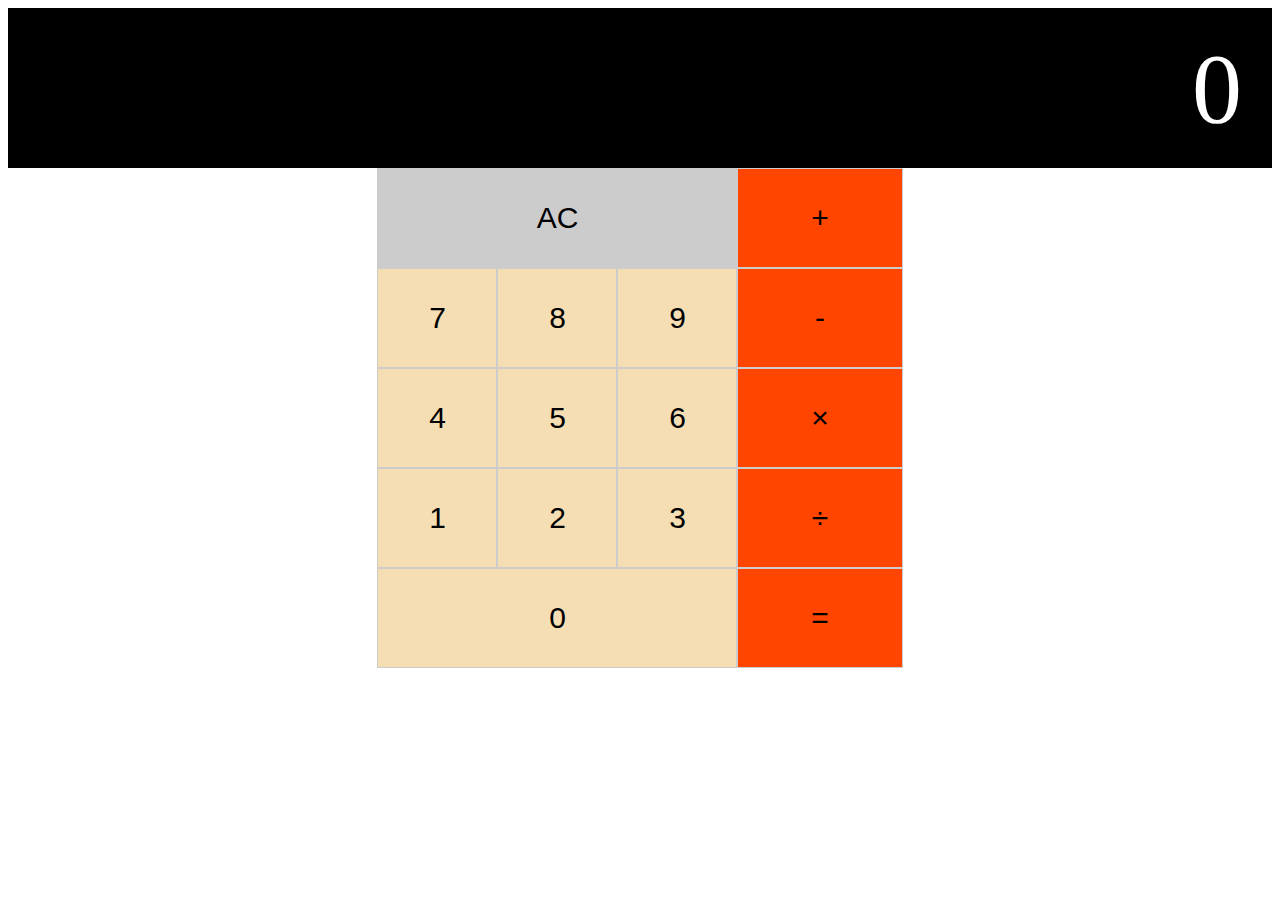
==== 계산기.html @ 453519ab "JS 계산기 구현" ====
<!DOCTYPE html>
<html lang="ko-KR">

<head>
    <meta charset="UTF-8">
    <meta http-equiv="X-UA-Compatible" content="IE=edge">
    <meta name="viewport" content="width=device-width, initial-scale=1.0">
    <style></style>
    <title>계산기</title>
    <style>
        form{
            display: flex;
            flex-direction: column;
            min-width: 50%;
        }
        button, input{
            border:1px solid #ccc;
            background-color: initial;
            width: 100%;
            height: 100px;
            cursor: pointer;
            font-size: 30px;
        }
        button:active,
        input[type='button']:active{
            background-color: rgba(0,0,0,0.7)
        }
        .num-wrap{
            display: grid;
            grid-template-columns: repeat(3, minmax(120px, auto));
            
        }
        .num-wrap button,
        .num-wrap input:last-child{
            grid-column: 1/4;
        }
        
        .num-wrap input{
            background-color: wheat;
        }
        .num-wrap button{
            background-color: #ccc;
        }
        .display{
            display: flex;
            background: #000;
            height: 100px;
            color: #fff;
            justify-content: flex-end;
            align-items: center;
            padding: 30px;
            font-size: 100px
        }
        .input-wrap{
            display: flex;
            margin: 0 auto;
        }
        .calBtn, .calBtn-wrap input{
            background-color:orangered
        }
    </style>
</head>

<body>
    
    <form>
        <div class="display">0</div>
        <!-- 숫자 버튼 -->
        <div class="input-wrap">
            <div class="num-wrap">
                <button type="reset">AC</button>
                <input type="button" value="7">
                <input type="button" value="8">
                <input type="button" value="9">
                <input type="button" value="4">
                <input type="button" value="5">
                <input type="button" value="6">
                <input type="button" value="1">
                <input type="button" value="2">
                <input type="button" value="3">
                <input type="button" value="0">
            </div>
            <!-- 사칙연산 버튼 -->
            <div class="calBtn-wrap">
                <button type="button" class="calBtn">+</button>
                <button type="button" class="calBtn">-</button>
                <button type="button" class="calBtn">×</button>
                <button type="button" class="calBtn">÷</button>
                <input type="button" value="=">
            </div>
        </div>
        
    </form>
    <script>
        const cal = {
            sum: function (a, b) {
                return a + b
            },
            sub: function (a, b) {
                return a - b
            },
            div: function (a, b) {
                return a / b
            },
            mul: function (a, b) {
                return a * b
            }
        }

        const submitBtn = document.querySelector("[value='=']"),
            calBtn = document.querySelectorAll(".calBtn"),
            numBtn = document.querySelectorAll(".num-wrap input"),
            resetBtn = document.querySelector('[type="reset"]')
            numberDisplay = document.querySelector(".display")
            
        let result = 0,
            inputNum = 0,
            sign = '',
            numArr = []
            
        resetBtn.onclick = function(){
            inputNum = 0
            numArr = []
            numberDisplay.innerHTML = 0
        }
        // 숫자 버튼 클릭시
        for(let i = 0; i < numBtn.length; i++){
            numBtn[i].onclick = function(){
                inputNum += numBtn[i].value
                console.log(inputNum, sign)
                numberDisplay.innerHTML = Number(inputNum)
            }
        }
        // 사칙연산 버튼 클릭시
        for(let i = 0; i < calBtn.length; i++){
            calBtn[i].onclick = function(){
                if(numArr.length <= 1 && inputNum !== 0){
                    numArr.push(inputNum)
                } 

                if(sign !== '' && numArr.length == 2) {
                    if(sign === calBtn[0]){
                        result = cal.sum(1 * numArr[0], 1 * numArr[1])
                    }else if(sign === calBtn[1]){
                        result = cal.sub(1 * numArr[0], 1 * numArr[1])
                    }else if(sign === calBtn[2]){
                        result = cal.mul(1 * numArr[0], 1 * numArr[1])
                    }else if(sign === calBtn[3]){
                        result = cal.div(1 * numArr[0], 1 * numArr[1])
                    }
                    numArr.unshift(result);
                    numArr.length = 1;
                    numberDisplay.innerHTML = result
                }
                sign = calBtn[i]
                inputNum = 0;
                console.log(numArr)
            }
        }

        // 결과 버튼 클릭시
        submitBtn.addEventListener('click', function(){
            numArr.push(inputNum)
            if(sign === calBtn[0]){
                numberDisplay.innerHTML = cal.sum(1 * numArr[0], 1 * numArr[1])
            }else if(sign === calBtn[1]){
                numberDisplay.innerHTML = cal.sub(1 * numArr[0], 1 * numArr[1])
            }else if(sign === calBtn[2]){
                numberDisplay.innerHTML = cal.mul(1 * numArr[0], 1 * numArr[1])
            }else if(sign === calBtn[3]){
                numberDisplay.innerHTML = cal.div(1 * numArr[0], 1 * numArr[1])
            }
            numArr = [];
            inputNum = 0;
            result += numberDisplay.textContent
            numArr.push(result)
        })
    </script>
</body>

</html>
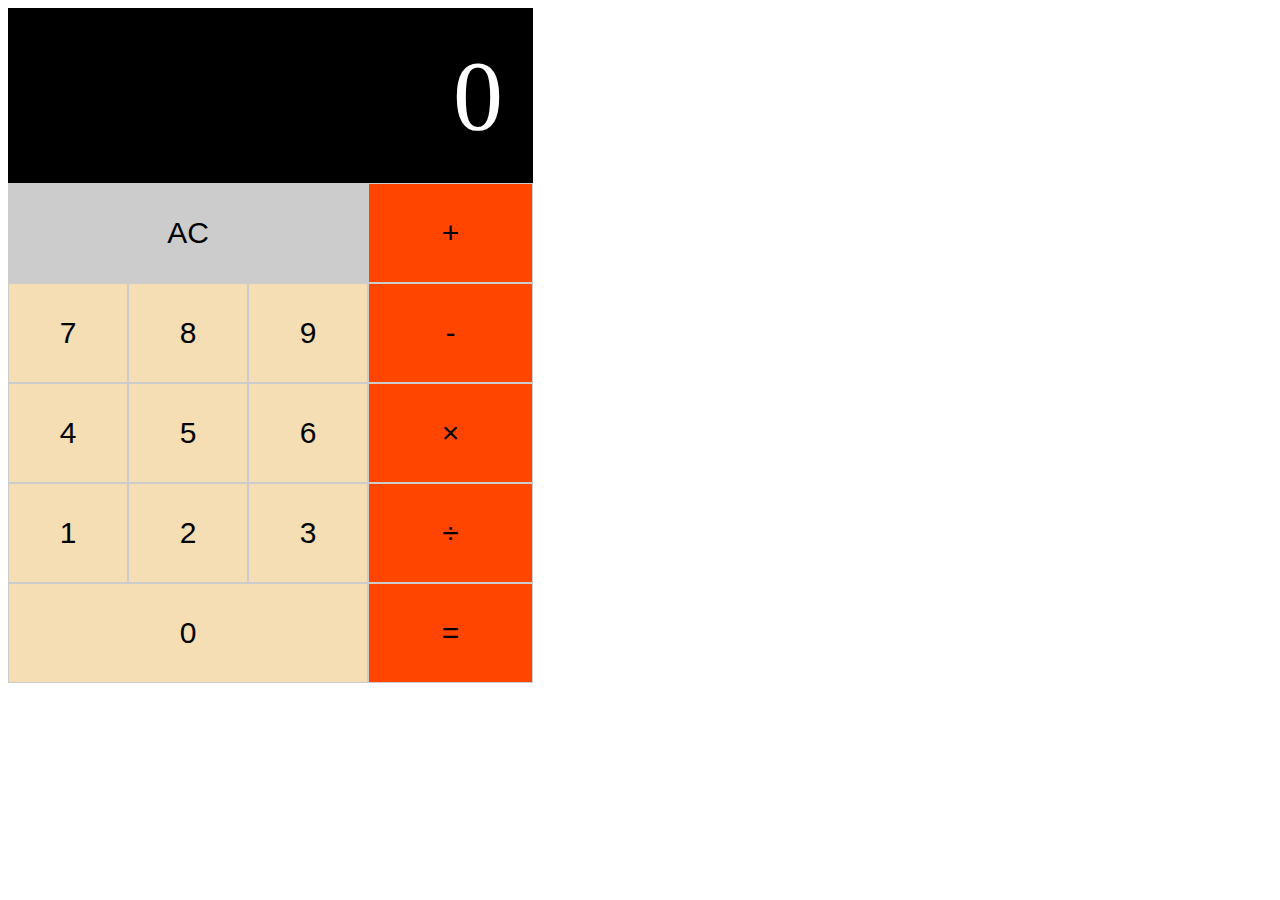
==== commit 1b8694e5: "계산기 최종수정" ====
--- a/계산기.html
+++ b/계산기.html
@@ -11,11 +11,10 @@
         form{
             display: flex;
             flex-direction: column;
-            min-width: 50%;
+            max-width: max-content;
         }
         button, input{
             border:1px solid #ccc;
-            background-color: initial;
             width: 100%;
             height: 100px;
             cursor: pointer;
@@ -44,19 +43,19 @@
         .display{
             display: flex;
             background: #000;
-            height: 100px;
             color: #fff;
             justify-content: flex-end;
-            align-items: center;
             padding: 30px;
             font-size: 100px
         }
         .input-wrap{
             display: flex;
-            margin: 0 auto;
         }
         .calBtn, .calBtn-wrap input{
             background-color:orangered
+        }
+        .calBtn input{
+            background-color: green;
         }
     </style>
 </head>
@@ -110,15 +109,16 @@
         const submitBtn = document.querySelector("[value='=']"),
             calBtn = document.querySelectorAll(".calBtn"),
             numBtn = document.querySelectorAll(".num-wrap input"),
-            resetBtn = document.querySelector('[type="reset"]')
+            resetBtn = document.querySelector('[type="reset"]'),
             numberDisplay = document.querySelector(".display")
             
-        let result = 0,
-            inputNum = 0,
-            sign = '',
-            numArr = []
-            
-        resetBtn.onclick = function(){
+        let result = 0, // 연산 결과값을 담을 공간
+            inputNum = 0, // 입력된 문자(사용자가 입력한 숫자)를 HTML value로 담을 변수
+            sign = '', // 연산을 실행할 연산자를 담는 변수
+            numArr = [] // 연산할 숫자가 들어갈 배열
+        
+        // AC 버튼 클릭시 초기화
+        resetBtn.onclick = () => {
             inputNum = 0
             numArr = []
             numberDisplay.innerHTML = 0
@@ -127,15 +127,14 @@
         for(let i = 0; i < numBtn.length; i++){
             numBtn[i].onclick = function(){
                 inputNum += numBtn[i].value
-                console.log(inputNum, sign)
-                numberDisplay.innerHTML = Number(inputNum)
+                numberDisplay.innerHTML = inputNum * 1
             }
         }
         // 사칙연산 버튼 클릭시
         for(let i = 0; i < calBtn.length; i++){
             calBtn[i].onclick = function(){
                 if(numArr.length <= 1 && inputNum !== 0){
-                    numArr.push(inputNum)
+                    numArr.push(inputNum * 1)
                 } 
 
                 if(sign !== '' && numArr.length == 2) {
@@ -154,26 +153,26 @@
                 }
                 sign = calBtn[i]
                 inputNum = 0;
-                console.log(numArr)
             }
         }
 
         // 결과 버튼 클릭시
         submitBtn.addEventListener('click', function(){
-            numArr.push(inputNum)
+            numArr.push(inputNum * 1)
             if(sign === calBtn[0]){
-                numberDisplay.innerHTML = cal.sum(1 * numArr[0], 1 * numArr[1])
+                result = cal.sum(numArr[0], numArr[1])
             }else if(sign === calBtn[1]){
-                numberDisplay.innerHTML = cal.sub(1 * numArr[0], 1 * numArr[1])
+                result = cal.sub(numArr[0], numArr[1])
             }else if(sign === calBtn[2]){
-                numberDisplay.innerHTML = cal.mul(1 * numArr[0], 1 * numArr[1])
+                result = cal.mul(numArr[0], numArr[1])
             }else if(sign === calBtn[3]){
-                numberDisplay.innerHTML = cal.div(1 * numArr[0], 1 * numArr[1])
+                result = cal.div(numArr[0], numArr[1])
             }
             numArr = [];
+            numArr.push(result)
             inputNum = 0;
-            result += numberDisplay.textContent
-            numArr.push(result)
+            numberDisplay.textContent = result
+            
         })
     </script>
 </body>
